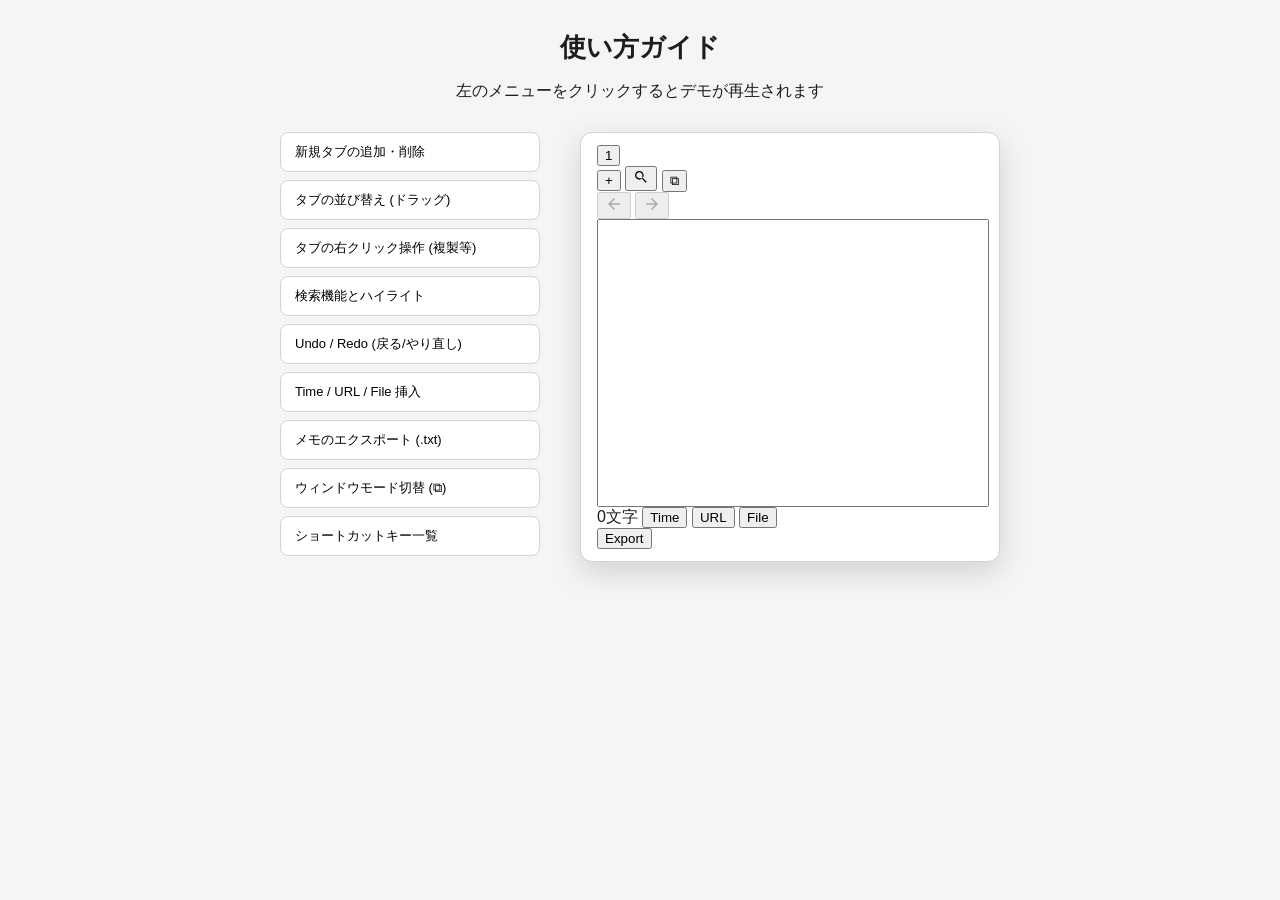
==== index.html @ 8188ab8e "Rename help.html to index.html" ====
<!doctype html>
<html lang="ja">
  <head>
    <meta charset="UTF-8" />
    <title>使い方ガイド - 割と使えるメモ</title>
    <link rel="stylesheet" href="popup.css" />
    <link rel="stylesheet" href="help.css" />
  </head>
  <body>
    <header class="help-header">
      <h1>使い方ガイド</h1>
      <p>左のメニューをクリックするとデモが再生されます</p>
    </header>

    <div class="help-layout">
      <nav class="help-nav">
        <ul class="nav-list">
          <li><button id="btn-demo-add-tab">新規タブの追加・削除</button></li>
          <li><button id="btn-demo-drag-tab">タブの並び替え (ドラッグ)</button></li>
          <li><button id="btn-demo-context-tab">タブの右クリック操作 (複製等)</button></li>
          <li><button id="btn-demo-search">検索機能とハイライト</button></li>
          <li><button id="btn-demo-history">Undo / Redo (戻る/やり直し)</button></li>
          <li><button id="btn-demo-insert">Time / URL / File 挿入</button></li>
          <li><button id="btn-demo-export">メモのエクスポート (.txt)</button></li>
          <li><button id="btn-demo-window">ウィンドウモード切替 (⧉)</button></li>
          <li><button id="btn-demo-shortcuts">ショートカットキー一覧</button></li>
        </ul>
      </nav>

      <main class="demo-area">
        <div class="demo-window" id="demo-window">
          
          <div id="header">
            <div id="tab-container" title="⧉ Drag to pop out"></div>
            <div class="header-actions">
              <button id="add-tab-btn" class="icon-btn" title="New Tab (Ctrl + T / Ctrl + N)&#10;Restore Tab (Ctrl + Shift + T / Ctrl + Shift + N)">+</button>
              <button id="remove-tab-btn" class="icon-btn" style="display: none" title="Delete Tab (Ctrl + W)">-</button>
              <button id="search-btn" class="icon-btn" title="Search (Ctrl + F, Ctrl + H)">
                <svg viewBox="0 0 24 24" width="16" height="16">
                  <path d="M15.5 14h-.79l-.28-.27C15.41 12.59 16 11.11 16 9.5 16 5.91 13.09 3 9.5 3S3 5.91 3 9.5 5.91 16 9.5 16c1.61 0 3.09-.59 4.23-1.57l.27.28v.79l5 4.99L20.49 19l-4.99-5zm-6 0C7.01 14 5 11.99 5 9.5S7.01 5 9.5 5 14 7.01 14 9.5 14 11.99 14 14z"/>
                </svg>
              </button>
              <button id="mode-switch-btn" class="icon-btn" title="Window Mode (Ctrl + P)">⧉</button>
            </div>
          </div>

          <div id="memo-container" class="relative-container" style="flex:1; display:flex; flex-direction:column;">
            <div id="history-btns" class="history-layer">
              <button id="undo-btn" class="secondary-action" disabled title="Undo (Ctrl + Z)">
                <svg viewBox="0 0 24 24" width="18" height="18" fill="currentColor">
                  <path d="M20 11H7.83l5.59-5.59L12 4l-8 8 8 8 1.41-1.41L7.83 13H20v-2z" />
                </svg>
              </button>
              <button id="redo-btn" class="secondary-action" disabled title="Redo (Ctrl + Y / Ctrl + Shift + Z)">
                <svg viewBox="0 0 24 24" width="18" height="18" fill="currentColor">
                  <path d="M12 4l-1.41 1.41L16.17 11H4v2h12.17l-5.58 5.59L12 20l8-8z" />
                </svg>
              </button>
            </div>

            <div id="search-container" style="display: none">
              <div class="search-row">
                <input type="text" id="search-input" />
                <button id="search-prev-btn" class="search-nav" title="(Shift + Enter / ↑)">↑</button>
                <button id="search-next-btn" class="search-nav" title="(Enter / ↓)">↓</button>
                <button id="search-close-btn" class="search-nav" title="Close Search (Esc)">✕</button>
              </div>
            </div>

            <div id="backdrop"></div>
            <textarea id="memo-area" style="flex:1;"></textarea>
          </div>

          <div id="footer">
            <div class="footer-left">
              <span id="char-count" class="stat">0 chars</span>
              <button id="time-btn" class="text-link-btn" title="Insert Time">Time</button>
              <button id="url-btn" class="text-link-btn" title="Insert URL (Ctrl + D / Ctrl + Shift + D)">URL</button>
              <button id="file-btn" class="text-link-btn" title="Insert File">File</button>
            </div>
            <div class="footer-right" style="display: flex; align-items: center;">
              <button id="export-btn" class="primary-btn" title="Export .txt (Ctrl + S / Ctrl + Shift + E)">Export</button>
            </div>
          </div>

          <div id="links-area"></div>
          <div id="files-area" style="display: none;"></div>
          
          <div id="tab-context-menu" class="context-menu" style="display: none;">
            <button id="menu-duplicate-tab">
              <svg viewBox="0 0 24 24" width="14" height="14" fill="none" stroke="currentColor" stroke-width="2"><rect x="9" y="9" width="13" height="13" rx="2" ry="2"></rect><path d="M5 15H4a2 2 0 0 1-2-2V4a2 2 0 0 1 2-2h9a2 2 0 0 1 2 2v1"></path></svg>
              <span>Duplicate</span>
            </button>
            <button id="menu-add-tab-right">
              <svg viewBox="0 0 24 24" width="14" height="14" fill="none" stroke="currentColor" stroke-width="2"><path d="M12 5v14M5 12h14"></path></svg>
              <span>Add Right</span>
            </button>
            <button id="menu-remove-tab" class="danger-text">
              <svg viewBox="0 0 24 24" width="14" height="14" fill="none" stroke="currentColor" stroke-width="2"><polyline points="3 6 5 6 21 6"></polyline><path d="M19 6v14a2 2 0 0 1-2 2H7a2 2 0 0 1-2-2V6m3 0V4a2 2 0 0 1 2-2h4a2 2 0 0 1 2 2v2"></path><line x1="10" y1="11" x2="10" y2="17"></line><line x1="14" y1="11" x2="14" y2="17"></line></svg>
              <span>Remove Tab</span>
            </button>
          </div>
          
        </div>
      </main>
    </div>

    <script src="help.js"></script>
  </body>
</html>
---- help.css ----
/* ベーススタイル */
body {
  margin: 0;
  padding: 30px 40px;
  background-color: #f5f5f7;
  font-family: -apple-system, BlinkMacSystemFont, "SF Pro Text", sans-serif;
  color: #1d1d1f;
}

.help-header {
  text-align: center;
  margin-bottom: 30px;
}

.help-header h1 {
  font-size: 26px;
  margin: 0 0 8px 0;
  color: #1d1d1f;
}

/* レイアウト構造（左：目次、右：デモ） */
.help-layout {
  display: flex;
  gap: 40px;
  max-width: 1050px;
  margin: 0 auto;
  align-items: flex-start;
  justify-content: center;
}

/* 左側のナビゲーション＆広告エリア */
.help-nav {
  width: 260px;
  flex-shrink: 0;
  display: flex;
  flex-direction: column;
  gap: 15px;
}

.nav-list {
  list-style: none;
  padding: 0;
  margin: 0;
  display: flex;
  flex-direction: column;
  gap: 8px; /* 項目増量のため少し縮小 */
}

.nav-list button {
  width: 100%;
  padding: 10px 14px;
  text-align: left;
  background: #fff;
  border: 1px solid #d2d2d7;
  border-radius: 8px;
  cursor: pointer;
  font-size: 13px;
  font-weight: 500;
  transition: all 0.2s;
}

.nav-list button:hover {
  background: #e5f1ff;
  border-color: #007aff;
  color: #007aff;
}

/* 注意書きエリア */
.notice-box {
  background: #fff3cd;
  border: 1px solid #ffe69c;
  padding: 12px;
  border-radius: 8px;
  font-size: 12px;
  color: #664d03;
  line-height: 1.5;
}

/* 広告用プレースホルダー */
.ad-container {
  width: 100%;
  height: 180px;
  background: #e0e0e0;
  border: 1px dashed #999;
  display: flex;
  align-items: center;
  justify-content: center;
  color: #757575;
  border-radius: 8px;
  font-size: 13px;
}

/* 右側のデモウィンドウ */
.demo-area {
  flex-shrink: 0;
}

#demo-window {
  width: 420px;
  height: 430px;
  background-color: #ffffff;
  border: 1px solid #d2d2d7;
  border-radius: 12px;
  box-shadow: 0 10px 30px rgba(0,0,0,0.15);
  padding: 12px 16px;
  box-sizing: border-box;
  display: flex;
  flex-direction: column;
  position: relative;
  overflow: hidden;
}

#demo-window #memo-area {
  resize: none !important; /* 大きさ変更を禁止 */
}

/* デモ用のハイライトアニメーション */
.demo-highlight {
  animation: pulse-highlight 1.5s infinite;
  background-color: #e5f1ff !important;
  border: 1px solid #007aff !important;
  border-radius: 6px;
  position: relative;
  z-index: 9999;
}
@keyframes pulse-highlight {
  0% { box-shadow: 0 0 0 0 rgba(0, 122, 255, 0.4); }
  70% { box-shadow: 0 0 0 8px rgba(0, 122, 255, 0); }
  100% { box-shadow: 0 0 0 0 rgba(0, 122, 255, 0); }
}
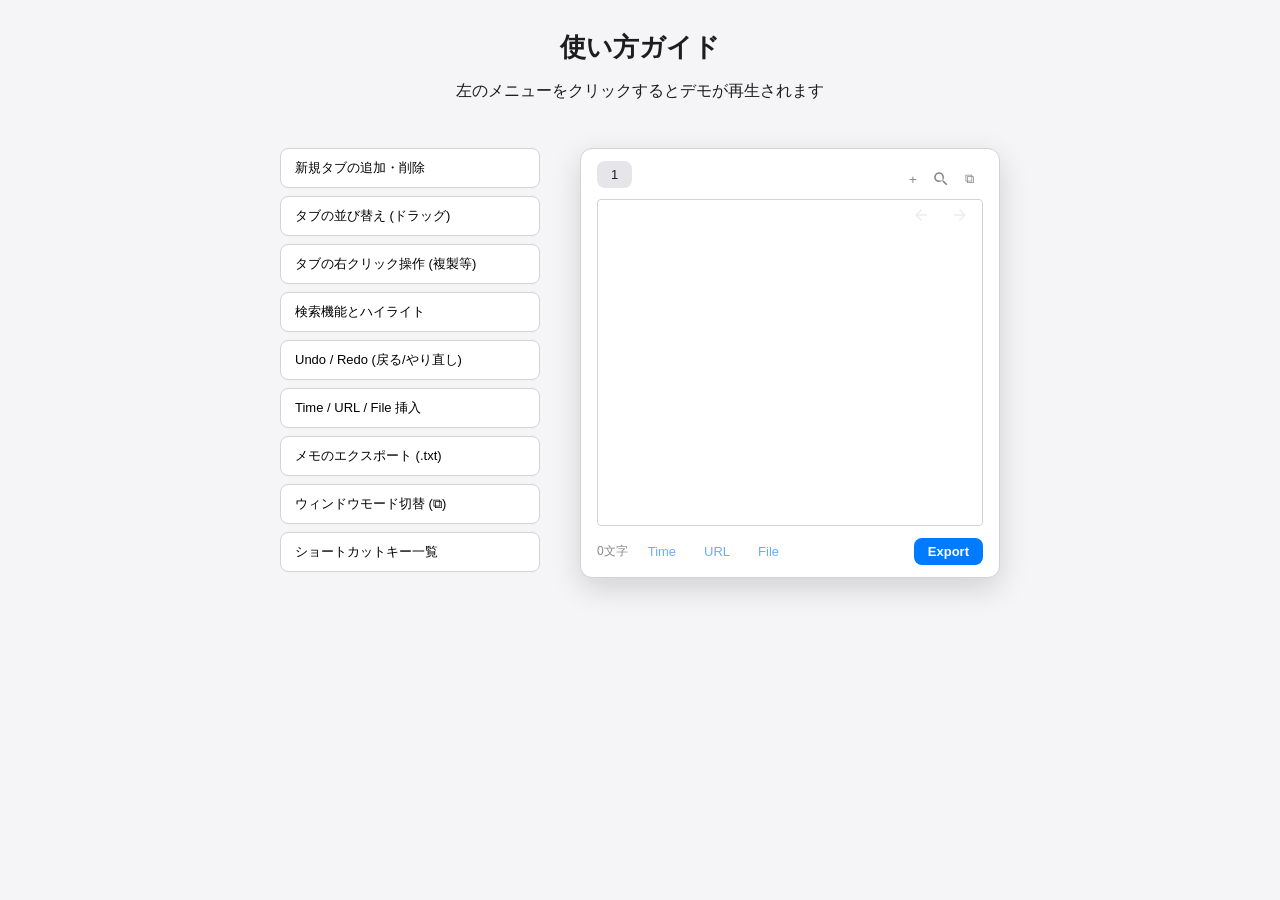
==== commit 0d7b107f: "Insert admax script into navigation Added admax script for advertisement functionality." ====
--- a/index.html
+++ b/index.html
@@ -25,6 +25,9 @@
           <li><button id="btn-demo-window">ウィンドウモード切替 (⧉)</button></li>
           <li><button id="btn-demo-shortcuts">ショートカットキー一覧</button></li>
         </ul>
+        <!-- admax -->
+<script src="https://adm.shinobi.jp/s/676c1b3d2ec34951d38c64958f5b8ae8"></script>
+<!-- admax -->
       </nav>
 
       <main class="demo-area">
--- a/popup.css
+++ b/popup.css
@@ -0,0 +1,503 @@
+/**
+ * 【全体の役割】
+ * メモ拡張機能の見た目（デザインやレイアウト）を構築するためのCSSファイル
+ * 変数（カスタムプロパティ）を活用して色を一元管理しダークモードにも対応している
+ * フレックスボックスを用いてウィンドウサイズや要素の増減に柔軟に対応するレイアウトを作っている
+ * * 【主なセレクタの役割】
+ * :root ... 全体で共通して使う色情報の変数を保持する
+ * body ... アプリの土台となる大枠のレイアウトとフォントを設定する
+ * #header / #tab-container ... 上部のタブ一覧や各種操作ボタンを配置する領域
+ * #memo-area ... ユーザーがテキストを入力するメインの領域
+ * #backdrop ... 検索時のハイライトをテキストエリアの裏に表示するための領域
+ * #search-container ... 検索窓のポップアップ領域
+ * .context-menu ... 右クリックで表示される操作メニューの領域
+ */
+/* =========================================
+   変数定義（カラースキーム）
+========================================= */
+:root {
+  --bg-color: #ffffff;
+  --text-color: #1d1d1f;
+  --secondary-text: #86868b;
+  --border-color: #d2d2d7;
+  --accent-blue: #007aff;
+  --link-color-normal: rgba(0, 122, 255, 0.6);
+  --link-color-hover: rgba(0, 122, 255, 1);
+  --hover-gray: #f5f5f7;
+  --active-tab-bg: #e5e5ea;
+  --surface-white: #ffffff;
+}
+
+/* =========================================
+   ベーススタイル
+========================================= */
+body {
+  min-width: 340px;
+  margin: 0;
+  padding: 12px 16px;
+  font-family: -apple-system, BlinkMacSystemFont, "SF Pro Text", sans-serif;
+  background-color: var(--bg-color);
+  color: var(--text-color);
+  display: flex;
+  flex-direction: column;
+  box-sizing: border-box;
+  -webkit-font-smoothing: antialiased;
+}
+
+.relative-container {
+  position: relative;
+}
+
+/* =========================================
+   ヘッダー ＆ タブUI
+========================================= */
+#header {
+  display: flex;
+  align-items: flex-start;
+  margin-bottom: 2px;
+}
+
+.header-actions {
+  display: flex;
+  gap: 0px;
+  margin-left: auto;
+  flex-shrink: 0;
+}
+
+#tab-container {
+  display: flex;
+  flex-wrap: wrap;
+  gap: 5px;
+  flex: 1;
+}
+
+#tab-container button {
+  padding: 6px 8px;
+  min-width: 35px;
+  text-align: center;
+  box-sizing: border-box;
+  border-radius: 8px;
+  border: none;
+  background: transparent;
+  color: var(--secondary-text);
+  font-size: 13px;
+  font-weight: 500;
+  cursor: pointer;
+  transition: all 0.01s ease-out;
+  overflow: hidden;
+  white-space: nowrap;
+}
+
+#tab-container button:hover:not(.active) {
+  background-color: var(--hover-gray);
+}
+
+#tab-container button.active {
+  background: var(--active-tab-bg);
+  color: var(--text-color);
+}
+
+#tab-container button.removing {
+  width: 0 !important;
+  min-width: 0 !important;
+  padding-left: 0 !important;
+  padding-right: 0 !important;
+  margin-left: 0 !important;
+  margin-right: 0 !important;
+  opacity: 0 !important;
+  border: none !important;
+}
+.tab-dragging {
+  position: fixed !important;
+  z-index: 9999 !important;
+  opacity: 0.9;
+  pointer-events: none;
+  box-shadow: 0 4px 12px rgba(0, 0, 0, 0.15);
+  margin: 0 !important;
+  transition: none !important;
+  border-radius: 8px !important;
+  background-color: var(--active-tab-bg) !important;
+  color: var(--text-color) !important;
+  border: none !important;
+  font-size: 13px !important;
+  font-weight: 500 !important;
+}
+
+/* =========================================
+   メモエリア ＆ ハイライト背景
+========================================= */
+#memo-area, #backdrop {
+  font-size: 14px;
+  line-height: 1.6;
+  font-family: inherit;
+  white-space: pre-wrap !important;
+  word-wrap: break-word !important;
+  overflow-wrap: break-word !important;
+  word-break: break-all !important;
+  letter-spacing: 0px !important;
+  font-kerning: none !important;
+  font-feature-settings: "kern" 0, "palt" 0 !important;
+  font-variant-ligatures: none !important;
+}
+
+#memo-area {
+  resize: both;
+  min-width: 280px;
+  max-width: 780px;
+  min-height: 150px;
+  max-height: 600px;
+  padding: 14px;
+  border: 1px solid var(--border-color);
+  border-radius: 4px;
+  background-color: var(--surface-white) !important;
+  color: var(--text-color);
+  outline: none;
+  box-sizing: border-box;
+  z-index: 1;
+  position: relative;
+}
+
+#backdrop {
+  position: absolute;
+  background-color: transparent !important;
+  border-radius: 4px;
+  padding: 14px;
+  color: transparent;
+  pointer-events: none;
+  z-index: 2;
+  overflow: hidden;
+  box-sizing: border-box;
+}
+
+#memo-area:focus {
+  border-color: var(--secondary-text);
+}
+
+#backdrop mark {
+  background-color: rgba(0, 102, 204, 0.2);
+  color: transparent;
+  border-radius: 2px;
+}
+
+/* =========================================
+   検索UI
+========================================= */
+#search-container {
+  position: absolute;
+  top: -16px;
+  right: 0;
+  background: rgba(255, 255, 255, 0.95);
+  backdrop-filter: blur(10px);
+  -webkit-backdrop-filter: blur(10px);
+  border: 1px solid var(--border-color);
+  border-radius: 8px;
+  padding: 3px 6px;
+  box-shadow: 0 4px 16px rgba(0, 0, 0, 0.15);
+  z-index: 100;
+  display: flex;
+  align-items: center;
+}
+
+.search-row {
+  display: flex;
+  gap: 4px;
+  align-items: center;
+}
+
+#search-input {
+  border: none;
+  background: var(--hover-gray);
+  padding: 6px 10px;
+  width: 130px;
+  border-radius: 6px;
+  font-size: 13px;
+  color: var(--text-color);
+  outline: none;
+}
+
+.search-nav {
+  background: transparent;
+  border: none;
+  color: var(--secondary-text);
+  cursor: pointer;
+  padding: 4px 8px;
+}
+
+/* =========================================
+   フッター ＆ リンクエリア
+========================================= */
+#footer {
+  display: flex;
+  justify-content: space-between;
+  align-items: center;
+  margin-top: 12px;
+}
+
+.footer-left {
+  display: flex;
+  align-items: center;
+  gap: 12px;
+}
+
+.stat {
+  font-size: 12px;
+  color: var(--secondary-text);
+}
+
+#links-area {
+  display: flex;
+  align-items: center;
+  gap: 6px;
+  overflow-x: auto;
+  overflow-y: hidden;
+  margin-top: 12px;
+  padding-bottom: 6px;
+}
+
+.links-label {
+  background-color: var(--secondary-text);
+  color: white;
+  padding: 3px 8px;
+  border-radius: 4px;
+  font-size: 11px;
+  font-weight: bold;
+  flex-shrink: 0;
+}
+
+#links-area a {
+  display: inline-flex;
+  align-items: center;
+  gap: 4px;
+  color: var(--link-color-normal);
+  text-decoration: none;
+  font-size: 13px;
+  transition:
+    background-color 0.2s,
+    color 0.2s;
+  padding: 4px 6px;
+  border-radius: 6px;
+}
+
+#links-area a:hover {
+  background-color: var(--hover-gray);
+  color: var(--link-color-hover);
+  text-decoration: underline;
+}
+
+.link-text {
+  max-width: 70px;
+  overflow: hidden;
+  text-overflow: ellipsis;
+  white-space: nowrap;
+  font-family: Arial, sans-serif;
+}
+
+.link-icon {
+  flex-shrink: 0;
+}
+#files-area {
+  display: flex;
+  align-items: center;
+  gap: 6px;
+  overflow-x: auto;
+  overflow-y: hidden;
+  margin-top: 12px;
+  padding-bottom: 6px;
+}
+
+.files-label {
+  background-color: var(--secondary-text);
+  color: white;
+  padding: 3px 8px;
+  border-radius: 4px;
+  font-size: 11px;
+  font-weight: bold;
+  flex-shrink: 0;
+}
+
+.file-link {
+  display: inline-flex;
+  align-items: center;
+  gap: 4px;
+  color: var(--text-color);
+  text-decoration: none;
+  font-size: 13px;
+  background-color: var(--hover-gray);
+  padding: 4px 8px;
+  border-radius: 6px;
+  cursor: pointer;
+  border: 1px solid var(--border-color);
+  transition: background-color 0.2s, color 0.2s;
+}
+
+.file-link:hover {
+  background-color: var(--border-color);
+  text-decoration: underline;
+}
+
+/* =========================================
+   汎用ボタン ＆ 履歴UI
+========================================= */
+.icon-btn {
+  background: transparent;
+  border: none;
+  color: var(--secondary-text);
+  padding: 0;
+  width: 28px;
+  height: 36px;
+  border-radius: 50%;
+  cursor: pointer;
+  display: flex;
+  align-items: center;
+  justify-content: center;
+}
+
+.icon-btn:hover {
+  background: var(--hover-gray);
+  color: var(--text-color);
+}
+
+.icon-btn svg {
+  width: 18px;
+  height: 18px;
+  fill: currentColor;
+}
+
+.history-layer {
+  position: absolute;
+  top: 3px;
+  right: 6px;
+  display: flex;
+  gap: 5px;
+  z-index: 10;
+  opacity: 0.25;
+  transition: opacity 0.3s ease;
+}
+
+.history-layer:hover {
+  opacity: 1;
+}
+
+.secondary-action {
+  background: transparent;
+  border: none;
+  color: var(--text-color);
+  cursor: pointer;
+  border-radius: 6px;
+  padding: 4px 8px;
+  transition:
+    background-color 0.2s,
+    opacity 0.2s;
+}
+
+.secondary-action:not(:disabled) {
+  opacity: 1;
+}
+
+.secondary-action:not(:disabled):hover {
+  background-color: var(--hover-gray);
+}
+
+.secondary-action:disabled {
+  opacity: 0.3;
+  cursor: default;
+}
+
+.text-link-btn {
+  background: transparent;
+  border: none;
+  color: var(--link-color-normal);
+  font-size: 13px;
+  font-weight: 500;
+  cursor: pointer;
+  padding: 4px 8px;
+  border-radius: 6px;
+  transition:
+    color 0.2s,
+    background-color 0.2s;
+}
+
+.text-link-btn:hover {
+  color: var(--link-color-hover);
+  background-color: var(--hover-gray);
+}
+
+.primary-btn {
+  background: var(--accent-blue);
+  color: white;
+  border: none;
+  padding: 6px 14px;
+  border-radius: 8px;
+  font-size: 13px;
+  font-weight: 600;
+  cursor: pointer;
+  transition: opacity 0.2s;
+}
+
+.primary-btn:hover {
+  opacity: 0.85;
+}
+
+/* =========================================
+   コンテキストメニュー
+========================================= */
+.context-menu {
+  position: absolute;
+  background: rgba(255, 255, 255, 0.95);
+  backdrop-filter: blur(10px);
+  -webkit-backdrop-filter: blur(10px);
+  border: 1px solid var(--border-color);
+  border-radius: 8px;
+  box-shadow: 0 4px 16px rgba(0, 0, 0, 0.15);
+  z-index: 1000;
+  padding: 4px;
+  min-width: 120px;
+}
+
+.context-menu button {
+  display: block;
+  width: 100%;
+  text-align: left;
+  padding: 6px 12px;
+  background: transparent;
+  border: none;
+  border-radius: 4px;
+  font-size: 13px;
+  color: var(--text-color);
+  cursor: pointer;
+}
+
+.context-menu button:hover {
+  background-color: var(--hover-gray);
+}
+
+/* =========================================
+   ダークモード対応
+========================================= */
+@media (prefers-color-scheme: dark) {
+  :root {
+    --bg-color: #1c1c1e;
+    --text-color: #f5f5f7;
+    --secondary-text: #a1a1a6;
+    --border-color: #38383a;
+    --accent-blue: #4da6ff;
+    --link-color-normal: #80bfff;
+    --link-color-hover: #b3d9ff;
+    --hover-gray: #2c2c2e;
+    --active-tab-bg: #3a3a3c;
+    --surface-white: #2c2c2e;
+  }
+
+  #search-container {
+    background: rgba(44, 44, 46, 0.95);
+    border-color: #555;
+  }
+
+  #backdrop mark {
+    background-color: rgba(10, 132, 255, 0.5);
+  }
+
+  .context-menu {
+    background: rgba(44, 44, 46, 0.95);
+  }
+}
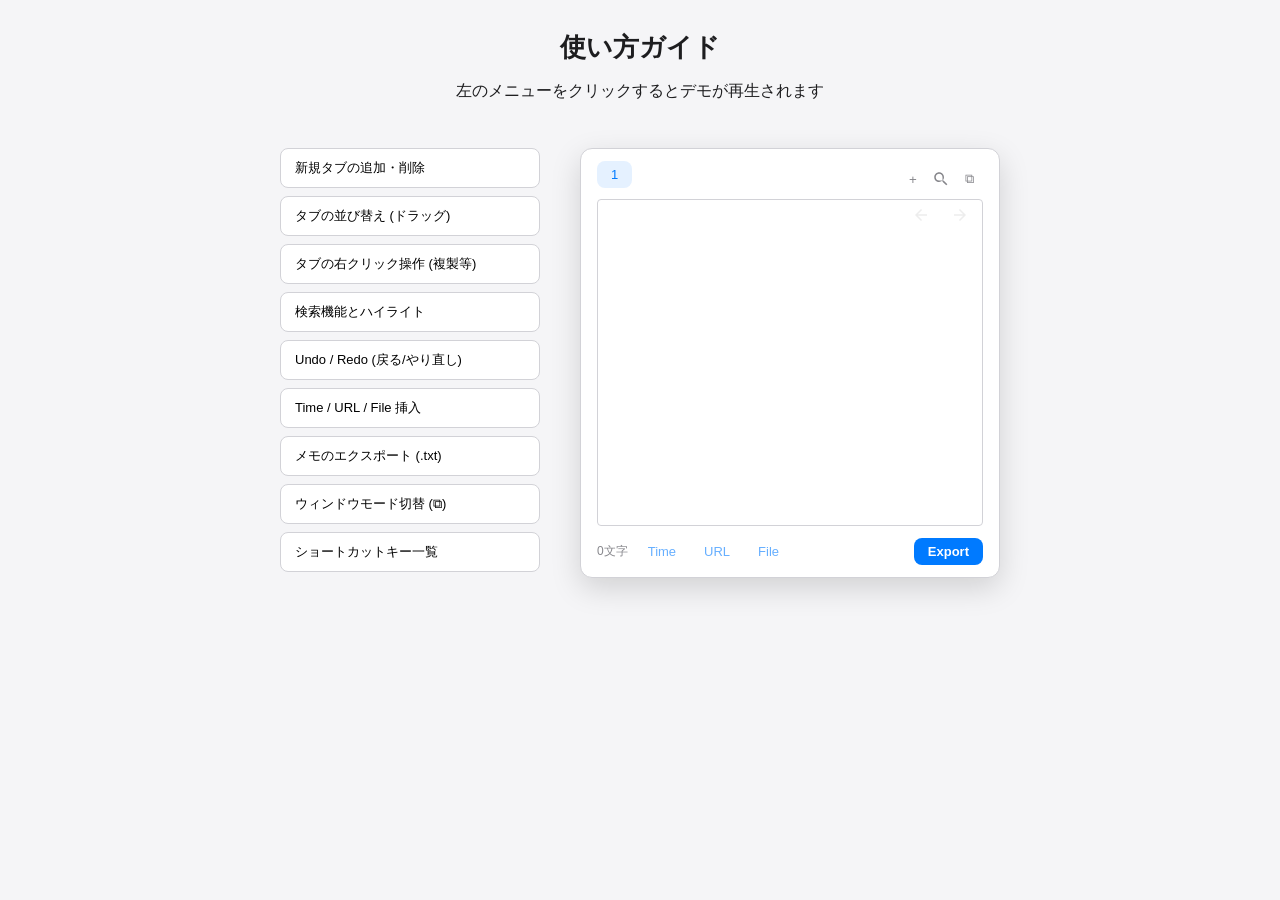
==== commit 867f4b4b: "Update index.html" ====
--- a/index.html
+++ b/index.html
@@ -25,9 +25,9 @@
           <li><button id="btn-demo-window">ウィンドウモード切替 (⧉)</button></li>
           <li><button id="btn-demo-shortcuts">ショートカットキー一覧</button></li>
         </ul>
-        <!-- admax -->
-<script src="https://adm.shinobi.jp/s/676c1b3d2ec34951d38c64958f5b8ae8"></script>
-<!-- admax -->
+        <div class="ad-container" style="background: transparent; border: none; margin-top: 20px; height: auto; display: flex; justify-content: center; overflow: visible;">
+          <script src="https://adm.shinobi.jp/s/676c1b3d2ec34951d38c64958f5b8ae8"></script>
+          </div>
       </nav>
 
       <main class="demo-area">
@@ -103,11 +103,12 @@
               <span>Remove Tab</span>
             </button>
           </div>
-          
         </div>
+        <div class="ad-container" style="background: transparent; border: none; margin-top: 20px; width: 420px; height: auto; display: flex; justify-content: center;">
+          <script src="https://adm.shinobi.jp/s/e3a17244f0fe10e61050084ad8511373"></script>
+          </div>
       </main>
     </div>
-
     <script src="help.js"></script>
   </body>
 </html>
--- a/popup.css
+++ b/popup.css
@@ -470,34 +470,3 @@
 .context-menu button:hover {
   background-color: var(--hover-gray);
 }
-
-/* =========================================
-   ダークモード対応
-========================================= */
-@media (prefers-color-scheme: dark) {
-  :root {
-    --bg-color: #1c1c1e;
-    --text-color: #f5f5f7;
-    --secondary-text: #a1a1a6;
-    --border-color: #38383a;
-    --accent-blue: #4da6ff;
-    --link-color-normal: #80bfff;
-    --link-color-hover: #b3d9ff;
-    --hover-gray: #2c2c2e;
-    --active-tab-bg: #3a3a3c;
-    --surface-white: #2c2c2e;
-  }
-
-  #search-container {
-    background: rgba(44, 44, 46, 0.95);
-    border-color: #555;
-  }
-
-  #backdrop mark {
-    background-color: rgba(10, 132, 255, 0.5);
-  }
-
-  .context-menu {
-    background: rgba(44, 44, 46, 0.95);
-  }
-}
--- a/help.css
+++ b/help.css
@@ -127,4 +127,28 @@
   0% { box-shadow: 0 0 0 0 rgba(0, 122, 255, 0.4); }
   70% { box-shadow: 0 0 0 8px rgba(0, 122, 255, 0); }
   100% { box-shadow: 0 0 0 0 rgba(0, 122, 255, 0); }
-}+}
+/* --- 強制ライトモード固定（ダークモード対策） --- */
+#demo-window textarea#memo-area,
+#demo-window #tab-container button,
+#demo-window input {
+  background-color: #ffffff !important;
+  color: #1d1d1f !important;
+  color-scheme: light !important;
+  border-color: #d2d2d7 !important;
+}
+
+/* 選択中のタブ（アクティブ）の色 */
+#demo-window #tab-container button.active {
+  background-color: #e5f1ff !important;
+  color: #007aff !important;
+  border-color: #007aff !important;
+}
+
+/* メモエリア全体の背景を白に固定 */
+#demo-window #memo-container,
+#demo-window #header,
+#demo-window #footer {
+  background-color: #ffffff !important;
+  color: #1d1d1f !important;
+}
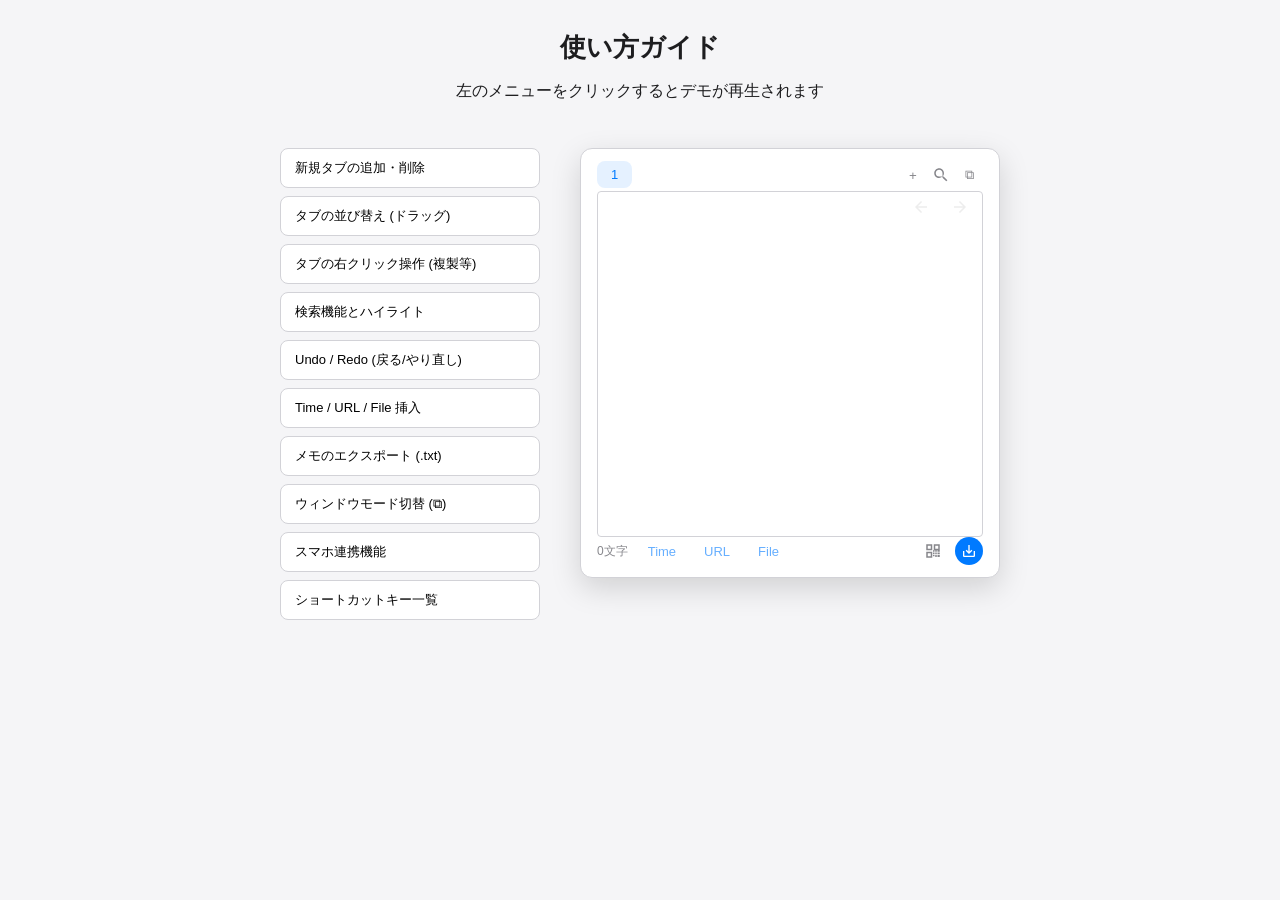
==== commit 5526074f: "Refactor index.html to add new features" ====
--- a/index.html
+++ b/index.html
@@ -16,47 +16,125 @@
       <nav class="help-nav">
         <ul class="nav-list">
           <li><button id="btn-demo-add-tab">新規タブの追加・削除</button></li>
-          <li><button id="btn-demo-drag-tab">タブの並び替え (ドラッグ)</button></li>
-          <li><button id="btn-demo-context-tab">タブの右クリック操作 (複製等)</button></li>
+          <li>
+            <button id="btn-demo-drag-tab">タブの並び替え (ドラッグ)</button>
+          </li>
+          <li>
+            <button id="btn-demo-context-tab">
+              タブの右クリック操作 (複製等)
+            </button>
+          </li>
           <li><button id="btn-demo-search">検索機能とハイライト</button></li>
-          <li><button id="btn-demo-history">Undo / Redo (戻る/やり直し)</button></li>
+          <li>
+            <button id="btn-demo-history">Undo / Redo (戻る/やり直し)</button>
+          </li>
           <li><button id="btn-demo-insert">Time / URL / File 挿入</button></li>
-          <li><button id="btn-demo-export">メモのエクスポート (.txt)</button></li>
-          <li><button id="btn-demo-window">ウィンドウモード切替 (⧉)</button></li>
-          <li><button id="btn-demo-shortcuts">ショートカットキー一覧</button></li>
+          <li>
+            <button id="btn-demo-export">メモのエクスポート (.txt)</button>
+          </li>
+          <li>
+            <button id="btn-demo-window">ウィンドウモード切替 (⧉)</button>
+          </li>
+          <li><button id="btn-demo-qr">スマホ連携機能</button></li>
+          <li>
+            <button id="btn-demo-shortcuts">ショートカットキー一覧</button>
+          </li>
         </ul>
-        <div class="ad-container" style="background: transparent; border: none; margin-top: 20px; height: auto; display: flex; justify-content: center; overflow: visible;">
+        <div
+          class="ad-container"
+          style="
+            background: transparent;
+            border: none;
+            margin-top: 20px;
+            height: auto;
+            display: flex;
+            justify-content: center;
+            overflow: visible;
+          "
+        >
           <script src="https://adm.shinobi.jp/s/676c1b3d2ec34951d38c64958f5b8ae8"></script>
-          </div>
+        </div>
       </nav>
 
       <main class="demo-area">
         <div class="demo-window" id="demo-window">
-          
           <div id="header">
             <div id="tab-container" title="⧉ Drag to pop out"></div>
             <div class="header-actions">
-              <button id="add-tab-btn" class="icon-btn" title="New Tab (Ctrl + T / Ctrl + N)&#10;Restore Tab (Ctrl + Shift + T / Ctrl + Shift + N)">+</button>
-              <button id="remove-tab-btn" class="icon-btn" style="display: none" title="Delete Tab (Ctrl + W)">-</button>
-              <button id="search-btn" class="icon-btn" title="Search (Ctrl + F, Ctrl + H)">
+              <button
+                id="add-tab-btn"
+                class="icon-btn"
+                title="New Tab (Ctrl + T / Ctrl + N)&#10;Restore Tab (Ctrl + Shift + T / Ctrl + Shift + N)"
+              >
+                +
+              </button>
+              <button
+                id="remove-tab-btn"
+                class="icon-btn"
+                style="display: none"
+                title="Delete Tab (Ctrl + W)"
+              >
+                -
+              </button>
+              <button
+                id="search-btn"
+                class="icon-btn"
+                title="Search (Ctrl + F, Ctrl + H)"
+              >
                 <svg viewBox="0 0 24 24" width="16" height="16">
-                  <path d="M15.5 14h-.79l-.28-.27C15.41 12.59 16 11.11 16 9.5 16 5.91 13.09 3 9.5 3S3 5.91 3 9.5 5.91 16 9.5 16c1.61 0 3.09-.59 4.23-1.57l.27.28v.79l5 4.99L20.49 19l-4.99-5zm-6 0C7.01 14 5 11.99 5 9.5S7.01 5 9.5 5 14 7.01 14 9.5 14 11.99 14 14z"/>
-                </svg>
-              </button>
-              <button id="mode-switch-btn" class="icon-btn" title="Window Mode (Ctrl + P)">⧉</button>
-            </div>
-          </div>
-
-          <div id="memo-container" class="relative-container" style="flex:1; display:flex; flex-direction:column;">
+                  <path
+                    d="M15.5 14h-.79l-.28-.27C15.41 12.59 16 11.11 16 9.5 16 5.91 13.09 3 9.5 3S3 5.91 3 9.5 5.91 16 9.5 16c1.61 0 3.09-.59 4.23-1.57l.27.28v.79l5 4.99L20.49 19l-4.99-5zm-6 0C7.01 14 5 11.99 5 9.5S7.01 5 9.5 5 14 7.01 14 9.5 14 11.99 14 14z"
+                  />
+                </svg>
+              </button>
+              <button
+                id="mode-switch-btn"
+                class="icon-btn"
+                title="Window Mode (Ctrl + P)"
+              >
+                ⧉
+              </button>
+            </div>
+          </div>
+
+          <div
+            id="memo-container"
+            class="relative-container"
+            style="flex: 1; display: flex; flex-direction: column"
+          >
             <div id="history-btns" class="history-layer">
-              <button id="undo-btn" class="secondary-action" disabled title="Undo (Ctrl + Z)">
-                <svg viewBox="0 0 24 24" width="18" height="18" fill="currentColor">
-                  <path d="M20 11H7.83l5.59-5.59L12 4l-8 8 8 8 1.41-1.41L7.83 13H20v-2z" />
-                </svg>
-              </button>
-              <button id="redo-btn" class="secondary-action" disabled title="Redo (Ctrl + Y / Ctrl + Shift + Z)">
-                <svg viewBox="0 0 24 24" width="18" height="18" fill="currentColor">
-                  <path d="M12 4l-1.41 1.41L16.17 11H4v2h12.17l-5.58 5.59L12 20l8-8z" />
+              <button
+                id="undo-btn"
+                class="secondary-action"
+                disabled
+                title="Undo (Ctrl + Z)"
+              >
+                <svg
+                  viewBox="0 0 24 24"
+                  width="18"
+                  height="18"
+                  fill="currentColor"
+                >
+                  <path
+                    d="M20 11H7.83l5.59-5.59L12 4l-8 8 8 8 1.41-1.41L7.83 13H20v-2z"
+                  />
+                </svg>
+              </button>
+              <button
+                id="redo-btn"
+                class="secondary-action"
+                disabled
+                title="Redo (Ctrl + Y / Ctrl + Shift + Z)"
+              >
+                <svg
+                  viewBox="0 0 24 24"
+                  width="18"
+                  height="18"
+                  fill="currentColor"
+                >
+                  <path
+                    d="M12 4l-1.41 1.41L16.17 11H4v2h12.17l-5.58 5.59L12 20l8-8z"
+                  />
                 </svg>
               </button>
             </div>
@@ -64,49 +142,142 @@
             <div id="search-container" style="display: none">
               <div class="search-row">
                 <input type="text" id="search-input" />
-                <button id="search-prev-btn" class="search-nav" title="(Shift + Enter / ↑)">↑</button>
-                <button id="search-next-btn" class="search-nav" title="(Enter / ↓)">↓</button>
-                <button id="search-close-btn" class="search-nav" title="Close Search (Esc)">✕</button>
+                <button
+                  id="search-prev-btn"
+                  class="search-nav"
+                  title="(Shift + Enter / ↑)"
+                >
+                  ↑
+                </button>
+                <button
+                  id="search-next-btn"
+                  class="search-nav"
+                  title="(Enter / ↓)"
+                >
+                  ↓
+                </button>
+                <button
+                  id="search-close-btn"
+                  class="search-nav"
+                  title="Close Search (Esc)"
+                >
+                  ✕
+                </button>
               </div>
             </div>
 
             <div id="backdrop"></div>
-            <textarea id="memo-area" style="flex:1;"></textarea>
+            <textarea id="memo-area" style="flex: 1"></textarea>
           </div>
 
           <div id="footer">
             <div class="footer-left">
               <span id="char-count" class="stat">0 chars</span>
-              <button id="time-btn" class="text-link-btn" title="Insert Time">Time</button>
-              <button id="url-btn" class="text-link-btn" title="Insert URL (Ctrl + D / Ctrl + Shift + D)">URL</button>
-              <button id="file-btn" class="text-link-btn" title="Insert File">File</button>
-            </div>
-            <div class="footer-right" style="display: flex; align-items: center;">
-              <button id="export-btn" class="primary-btn" title="Export .txt (Ctrl + S / Ctrl + Shift + E)">Export</button>
+              <button id="time-btn" class="text-link-btn" title="Insert Time">
+                Time
+              </button>
+              <button
+                id="url-btn"
+                class="text-link-btn"
+                title="Insert URL (Ctrl + D / Ctrl + Shift + D)"
+              >
+                URL
+              </button>
+              <button id="file-btn" class="text-link-btn" title="Insert File">
+                File
+              </button>
+            </div>
+            <div
+              class="footer-right"
+              style="display: flex; align-items: center"
+            >
+<button id="connect-btn" class="icon-btn" title="Connect to Smartphone (Test)(Ctrl + Q)" style="margin-right: 8px;">
+                <svg viewBox="0 0 24 24" width="16" height="16" fill="currentColor">
+                  <path d="M3 3h8v8H3zm2 2v4h4V5zm8-2h8v8h-8zm2 2v4h4V5zM3 13h8v8H3zm2 2v4h4v-4zm13 2h3v3h-3zm-3 0h2v3h-2zm3-3h3v2h-3zm-3 0h2v2h-2zm3-3h3v2h-3zm-3 0h2v2h-2zm-3 3h2v2h-2zm0 3h2v2h-2zm0-6h2v2h-2z"/>
+                </svg>
+              </button>
+                
+              <div id="qr-container" style="display:none; position:absolute; bottom:90px; right:0; background:#fff; padding:12px; border:1px solid #ccc; border-radius:8px; z-index:100; box-shadow: 0 4px 12px rgba(0,0,0,0.15); text-align:center;">
+                <p style="font-size:11px; color:#f4b400; margin:0 0 4px 0; font-weight:bold;">[Test Feature]</p>
+                <p id="session-id-text" style="font-size:12px; margin:0 0 6px 0;" title="Click to copy URL"></p>
+                <canvas id="qr-image" width="100" height="100"></canvas>
+              </div>
+                  
+              <button id="export-btn" class="primary-btn" title="Export .txt (Ctrl + S / Ctrl + Shift + E)" style="padding: 0; width: 28px; height: 28px; border-radius: 50%; display: inline-flex; align-items: center; justify-content: center; flex-shrink: 0;">
+                <svg viewBox="0 0 24 24" width="16" height="16" fill="currentColor">
+                  <path d="M19 12v7H5v-7H3v7c0 1.1.9 2 2 2h14c1.1 0 2-.9 2-2v-7h-2zm-6 .67l2.59-2.58L17 11.5l-5 5-5-5 1.41-1.41L11 12.67V3h2v9.67z"/>
+                </svg>
+              </button>
             </div>
           </div>
 
           <div id="links-area"></div>
-          <div id="files-area" style="display: none;"></div>
-          
-          <div id="tab-context-menu" class="context-menu" style="display: none;">
+          <div id="files-area" style="display: none"></div>
+
+          <div id="tab-context-menu" class="context-menu" style="display: none">
             <button id="menu-duplicate-tab">
-              <svg viewBox="0 0 24 24" width="14" height="14" fill="none" stroke="currentColor" stroke-width="2"><rect x="9" y="9" width="13" height="13" rx="2" ry="2"></rect><path d="M5 15H4a2 2 0 0 1-2-2V4a2 2 0 0 1 2-2h9a2 2 0 0 1 2 2v1"></path></svg>
+              <svg
+                viewBox="0 0 24 24"
+                width="14"
+                height="14"
+                fill="none"
+                stroke="currentColor"
+                stroke-width="2"
+              >
+                <rect x="9" y="9" width="13" height="13" rx="2" ry="2"></rect>
+                <path
+                  d="M5 15H4a2 2 0 0 1-2-2V4a2 2 0 0 1 2-2h9a2 2 0 0 1 2 2v1"
+                ></path>
+              </svg>
               <span>Duplicate</span>
             </button>
             <button id="menu-add-tab-right">
-              <svg viewBox="0 0 24 24" width="14" height="14" fill="none" stroke="currentColor" stroke-width="2"><path d="M12 5v14M5 12h14"></path></svg>
+              <svg
+                viewBox="0 0 24 24"
+                width="14"
+                height="14"
+                fill="none"
+                stroke="currentColor"
+                stroke-width="2"
+              >
+                <path d="M12 5v14M5 12h14"></path>
+              </svg>
               <span>Add Right</span>
             </button>
             <button id="menu-remove-tab" class="danger-text">
-              <svg viewBox="0 0 24 24" width="14" height="14" fill="none" stroke="currentColor" stroke-width="2"><polyline points="3 6 5 6 21 6"></polyline><path d="M19 6v14a2 2 0 0 1-2 2H7a2 2 0 0 1-2-2V6m3 0V4a2 2 0 0 1 2-2h4a2 2 0 0 1 2 2v2"></path><line x1="10" y1="11" x2="10" y2="17"></line><line x1="14" y1="11" x2="14" y2="17"></line></svg>
+              <svg
+                viewBox="0 0 24 24"
+                width="14"
+                height="14"
+                fill="none"
+                stroke="currentColor"
+                stroke-width="2"
+              >
+                <polyline points="3 6 5 6 21 6"></polyline>
+                <path
+                  d="M19 6v14a2 2 0 0 1-2 2H7a2 2 0 0 1-2-2V6m3 0V4a2 2 0 0 1 2-2h4a2 2 0 0 1 2 2v2"
+                ></path>
+                <line x1="10" y1="11" x2="10" y2="17"></line>
+                <line x1="14" y1="11" x2="14" y2="17"></line>
+              </svg>
               <span>Remove Tab</span>
             </button>
           </div>
         </div>
-        <div class="ad-container" style="background: transparent; border: none; margin-top: 20px; width: 420px; height: auto; display: flex; justify-content: center;">
+        <div
+          class="ad-container"
+          style="
+            background: transparent;
+            border: none;
+            margin-top: 20px;
+            width: 420px;
+            height: auto;
+            display: flex;
+            justify-content: center;
+          "
+        >
           <script src="https://adm.shinobi.jp/s/e3a17244f0fe10e61050084ad8511373"></script>
-          </div>
+        </div>
       </main>
     </div>
     <script src="help.js"></script>
--- a/popup.css
+++ b/popup.css
@@ -34,7 +34,7 @@
 body {
   min-width: 340px;
   margin: 0;
-  padding: 12px 16px;
+  padding: 12px 16px 0px 16px;
   font-family: -apple-system, BlinkMacSystemFont, "SF Pro Text", sans-serif;
   background-color: var(--bg-color);
   color: var(--text-color);
@@ -42,6 +42,7 @@
   flex-direction: column;
   box-sizing: border-box;
   -webkit-font-smoothing: antialiased;
+  overflow-x: hidden;
 }
 
 .relative-container {
@@ -143,9 +144,9 @@
 #memo-area {
   resize: both;
   min-width: 280px;
-  max-width: 780px;
+  max-width: 750px;
   min-height: 150px;
-  max-height: 600px;
+  max-height: 430px;
   padding: 14px;
   border: 1px solid var(--border-color);
   border-radius: 4px;
@@ -230,7 +231,8 @@
   display: flex;
   justify-content: space-between;
   align-items: center;
-  margin-top: 12px;
+  margin-top: 0px;
+  flex-shrink: 0;
 }
 
 .footer-left {
@@ -250,11 +252,14 @@
   gap: 6px;
   overflow-x: auto;
   overflow-y: hidden;
-  margin-top: 12px;
+  margin-top: 4px;
   padding-bottom: 6px;
+  flex-shrink: 0;
 }
 
 .links-label {
+position: sticky;
+  left: 0;
   background-color: var(--secondary-text);
   color: white;
   padding: 3px 8px;
@@ -262,6 +267,7 @@
   font-size: 11px;
   font-weight: bold;
   flex-shrink: 0;
+  z-index: 10; /* スクロールして潜り込む要素より上に見せる設定 */
 }
 
 #links-area a {
@@ -301,11 +307,14 @@
   gap: 6px;
   overflow-x: auto;
   overflow-y: hidden;
-  margin-top: 12px;
+  margin-top: 4px;
   padding-bottom: 6px;
+  flex-shrink: 0;
 }
 
 .files-label {
+position: sticky;
+  left: 0;
   background-color: var(--secondary-text);
   color: white;
   padding: 3px 8px;
@@ -313,6 +322,7 @@
   font-size: 11px;
   font-weight: bold;
   flex-shrink: 0;
+  z-index: 10; /* スクロールして潜り込む要素より上に見せる設定 */
 }
 
 .file-link {
@@ -328,23 +338,26 @@
   cursor: pointer;
   border: 1px solid var(--border-color);
   transition: background-color 0.2s, color 0.2s;
-}
-
+  flex-shrink: 0; /* 追加: 要素が潰れるのを防ぐ */
+  max-width: 120px;
+}
+.file-link .link-text {
+  overflow: hidden;
+  text-overflow: ellipsis;
+  white-space: nowrap;
+}
 .file-link:hover {
   background-color: var(--border-color);
   text-decoration: underline;
 }
 
-/* =========================================
-   汎用ボタン ＆ 履歴UI
-========================================= */
 .icon-btn {
   background: transparent;
   border: none;
   color: var(--secondary-text);
   padding: 0;
   width: 28px;
-  height: 36px;
+  height: 28px; /* 36pxから28pxに変更し完全な円形にする */
   border-radius: 50%;
   cursor: pointer;
   display: flex;
@@ -470,3 +483,95 @@
 .context-menu button:hover {
   background-color: var(--hover-gray);
 }
+/* =========================================
+   モバイル用 インライン広告オーバーレイ
+========================================= */
+#inline-loading-overlay {
+  position: absolute;
+  top: 0;
+  left: 0;
+  width: 100%;
+  height: 100%;
+  z-index: 50; /* テキストエリアより手前に配置 */
+  display: flex;
+  justify-content: center;
+  align-items: flex-start;
+  padding-top: 40px; /* プレースホルダーテキストのすぐ下に広告を配置するための余白 */
+  background-color: transparent; /* 背景を透明にし、後ろの進捗文字を見せる */
+  display: flex !important; 
+  transition: opacity 0.3s ease;
+}
+.hidden-overlay {
+  opacity: 0;
+  pointer-events: none;
+  z-index: -1 !important;
+}
+
+#ad-wrapper {
+  position: relative;
+  display: inline-block;
+  width: 300px;
+}
+
+#overlay-ad-container {
+  width: 300px;
+  height: 250px;
+  background-color: var(--hover-gray);
+  border-radius: 6px;
+  overflow: hidden;
+  display: flex;
+  justify-content: center;
+  align-items: center;
+  box-shadow: none; /* 少し浮き上がらせる */
+}
+
+/* popup.css の該当箇所を書き換え */
+#overlay-close-btn {
+  position: absolute;
+  top: 4px;   /* 広告枠の内側寄りに配置 */
+  right: 4px; /* 広告枠の内側寄りに配置 */
+  width: 14px;  /* めっちゃ小さく */
+  height: 14px; /* めっちゃ小さく */
+  background-color: transparent; /* 赤背景を削除（透明） */
+  color: var(--secondary-text);  /* 目立たない薄いグレー */
+  border: none;
+  font-size: 9px; /* 文字も最小クラスに */
+  cursor: pointer;
+  z-index: 100;
+  display: flex;
+  align-items: center;
+  justify-content: center;
+  opacity: 0.5; /* 透明度を大幅に上げて見えにくく設定 */
+  box-shadow: none; /* 影を消して存在感を抹消 */
+}
+
+/* =========================================
+   ダークモード対応
+========================================= */
+@media (prefers-color-scheme: dark) {
+  :root {
+    --bg-color: #1c1c1e;
+    --text-color: #f5f5f7;
+    --secondary-text: #a1a1a6;
+    --border-color: #38383a;
+    --accent-blue: #4da6ff;
+    --link-color-normal: #80bfff;
+    --link-color-hover: #b3d9ff;
+    --hover-gray: #2c2c2e;
+    --active-tab-bg: #3a3a3c;
+    --surface-white: #2c2c2e;
+  }
+
+  #search-container {
+    background: rgba(44, 44, 46, 0.95);
+    border-color: #555;
+  }
+
+  #backdrop mark {
+    background-color: rgba(10, 132, 255, 0.5);
+  }
+
+  .context-menu {
+    background: rgba(44, 44, 46, 0.95);
+  }
+}
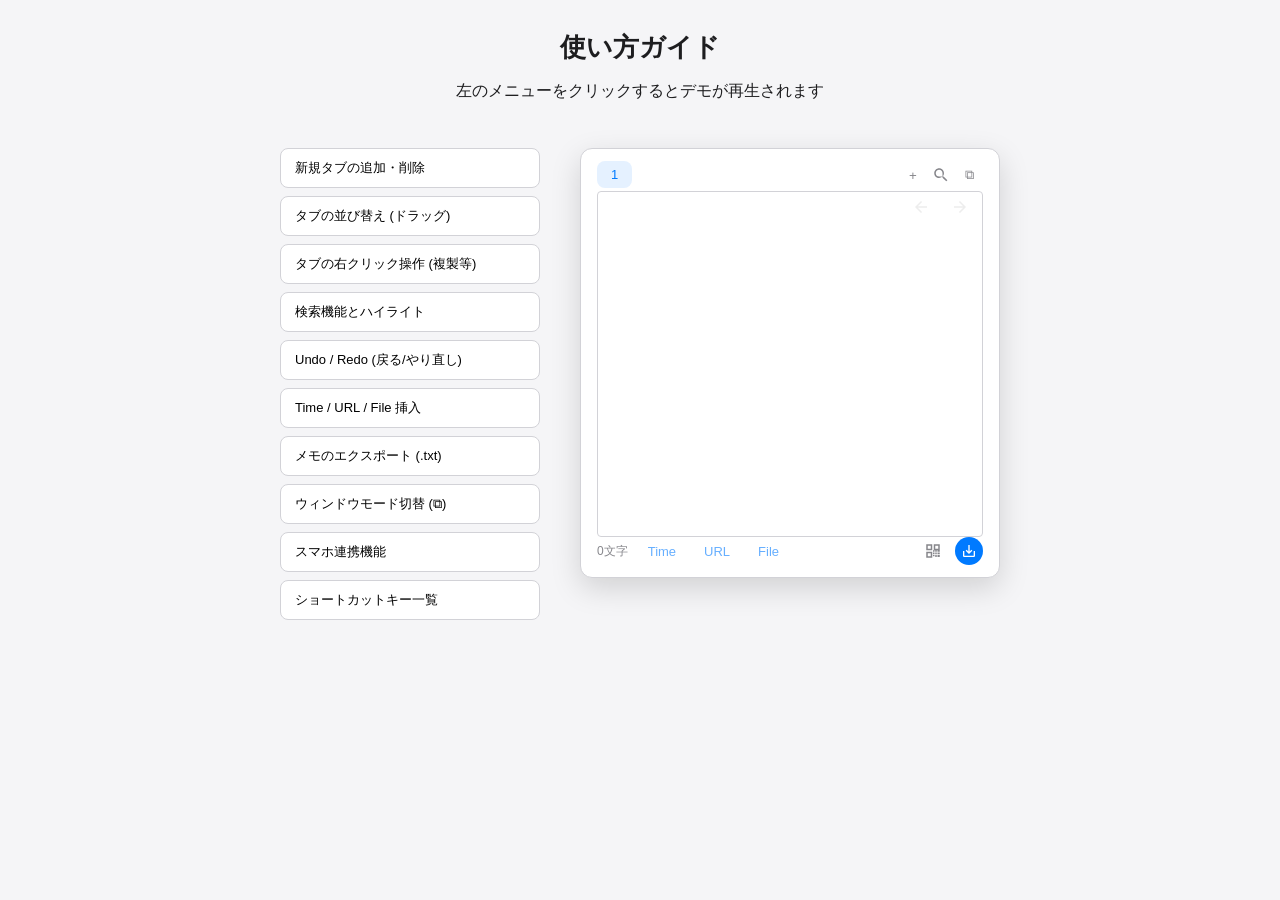
==== commit 1b1c7e80: "Fix HTML encoding issues in index.html" ====
--- a/index.html
+++ b/index.html
@@ -198,10 +198,10 @@
               </button>
                 
               <div id="qr-container" style="display:none; position:absolute; bottom:90px; right:0; background:#fff; padding:12px; border:1px solid #ccc; border-radius:8px; z-index:100; box-shadow: 0 4px 12px rgba(0,0,0,0.15); text-align:center;">
-                <p style="font-size:11px; color:#f4b400; margin:0 0 4px 0; font-weight:bold;">[Test Feature]</p>
-                <p id="session-id-text" style="font-size:12px; margin:0 0 6px 0;" title="Click to copy URL"></p>
-                <canvas id="qr-image" width="100" height="100"></canvas>
-              </div>
+  <p style="font-size:11px; color:#f4b400; margin:0 0 4px 0; font-weight:bold;">[Test Feature]</p>
+  <p id="session-id-text" style="font-size:12px; margin:0 0 6px 0;" title="Click to copy URL"></p>
+  <img id="qr-image" width="100" height="100" src="" alt="QR Code" />
+</div>
                   
               <button id="export-btn" class="primary-btn" title="Export .txt (Ctrl + S / Ctrl + Shift + E)" style="padding: 0; width: 28px; height: 28px; border-radius: 50%; display: inline-flex; align-items: center; justify-content: center; flex-shrink: 0;">
                 <svg viewBox="0 0 24 24" width="16" height="16" fill="currentColor">
